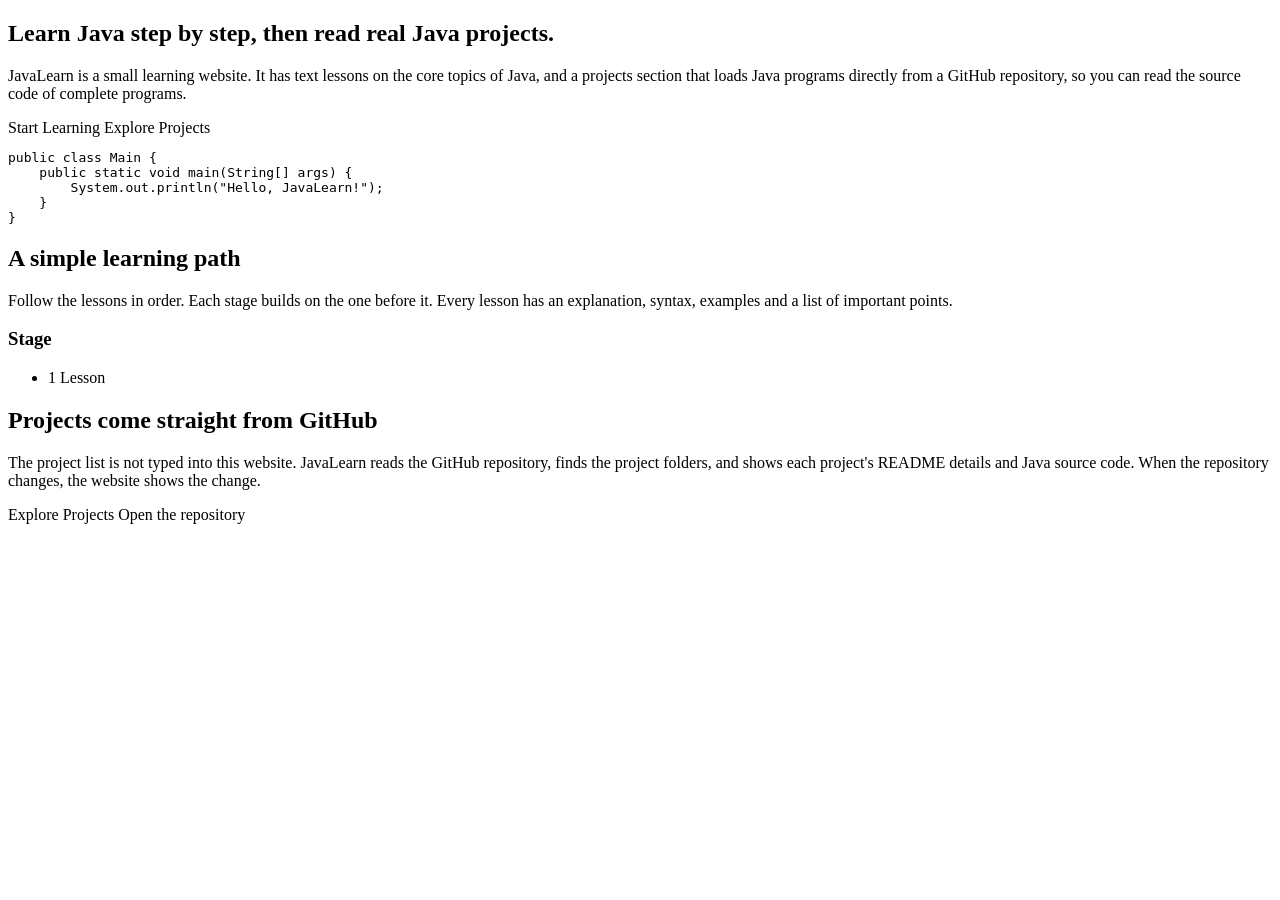
==== src/main/resources/templates/index.html @ 18e4a1ac "Prepare JavaLearn for deployment" ====
<!DOCTYPE html>
<html lang="en" xmlns:th="http://www.thymeleaf.org">
<head th:replace="~{pages :: head('JavaLearn - Learn Java and read real Java projects')}"></head>
<body>
<header th:replace="~{pages :: header('home')}"></header>

<main>
    <section class="hero">
        <div class="container hero-grid">
            <div>
                <h1>Learn Java step by step, then read real Java projects.</h1>
                <p class="lead">
                    JavaLearn is a small learning website. It has text lessons on the core topics of Java,
                    and a projects section that loads Java programs directly from a GitHub repository,
                    so you can read the source code of complete programs.
                </p>
                <div class="button-row">
                    <a class="button primary" th:href="@{/learn}">Start Learning</a>
                    <a class="button" th:href="@{/projects}">Explore Projects</a>
                </div>
            </div>
<pre class="hero-code" aria-label="A small Java program"><code>public class Main {
    public static void main(String[] args) {
        System.out.println("Hello, JavaLearn!");
    }
}</code></pre>
        </div>
    </section>

    <section class="section">
        <div class="container">
            <h2>A simple learning path</h2>
            <p class="section-intro">
                Follow the lessons in order. Each stage builds on the one before it.
                Every lesson has an explanation, syntax, examples and a list of important points.
            </p>

            <div class="path">
                <div class="path-stage" th:each="stage : ${stages}">
                    <h3 th:text="${stage.key}">Stage</h3>
                    <ul class="lesson-list compact">
                        <li th:each="lesson : ${stage.value}">
                            <span class="num" th:text="${lesson.number}">1</span>
                            <a th:href="@{/learn/{slug}(slug=${lesson.slug})}" th:text="${lesson.title}">Lesson</a>
                        </li>
                    </ul>
                </div>
            </div>
        </div>
    </section>

    <section class="section alt">
        <div class="container two-col">
            <div>
                <h2>Projects come straight from GitHub</h2>
                <p>
                    The project list is not typed into this website. JavaLearn reads the GitHub repository,
                    finds the project folders, and shows each project's README details and Java source code.
                    When the repository changes, the website shows the change.
                </p>
            </div>
            <div class="button-row align-end">
                <a class="button primary" th:href="@{/projects}">Explore Projects</a>
                <a class="button" th:href="${@service.repoUrl}" target="_blank" rel="noopener">Open the repository</a>
            </div>
        </div>
    </section>
</main>

<footer th:replace="~{pages :: footer}"></footer>
</body>
</html>
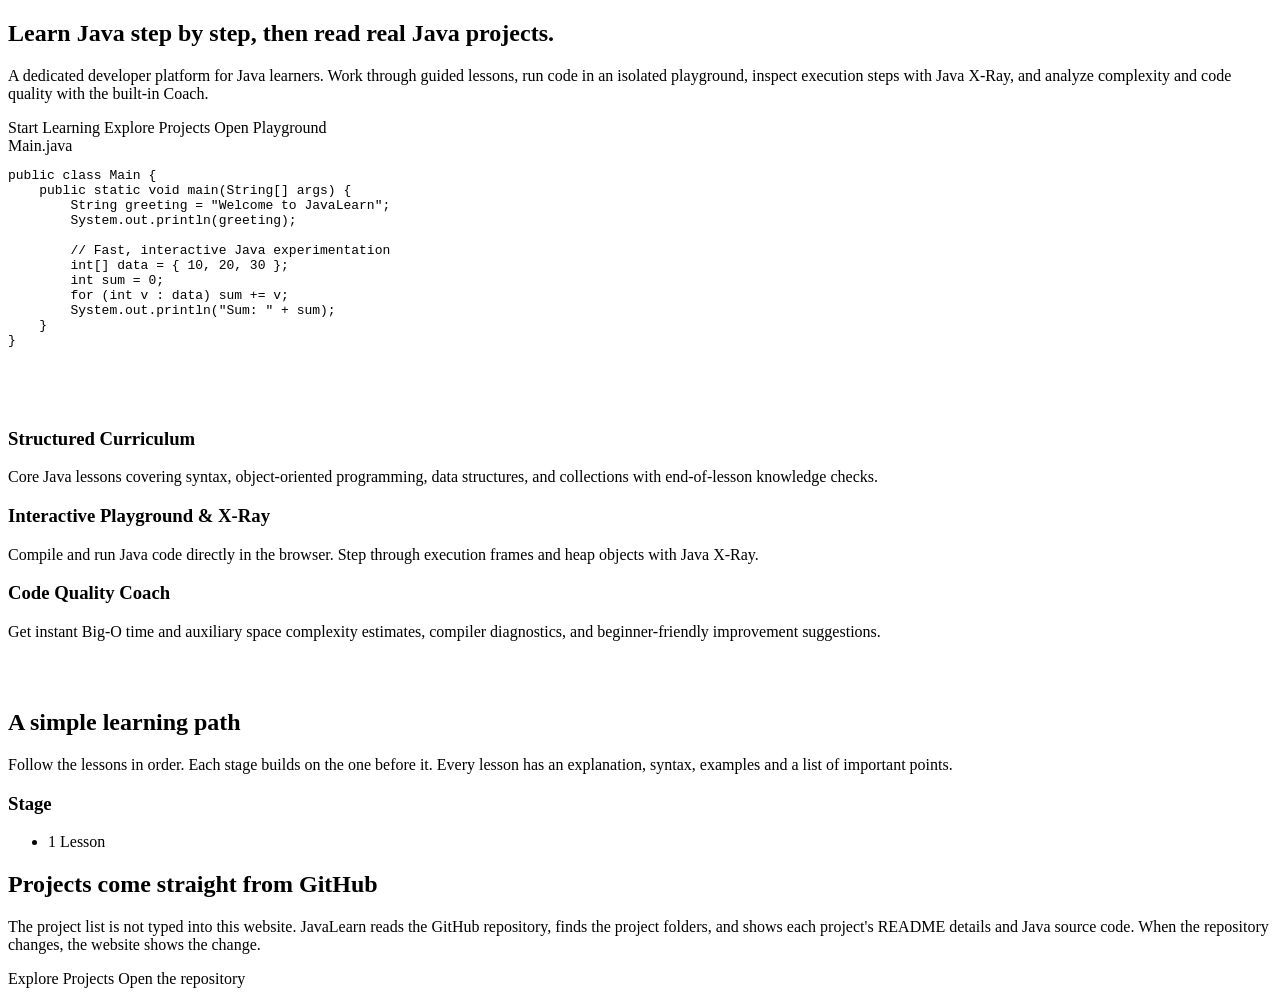
==== commit 05fccd7b: "Replace JavaLearn with updated version" ====
--- a/src/main/resources/templates/index.html
+++ b/src/main/resources/templates/index.html
@@ -10,20 +10,59 @@
             <div>
                 <h1>Learn Java step by step, then read real Java projects.</h1>
                 <p class="lead">
-                    JavaLearn is a small learning website. It has text lessons on the core topics of Java,
-                    and a projects section that loads Java programs directly from a GitHub repository,
-                    so you can read the source code of complete programs.
+                    A dedicated developer platform for Java learners. Work through guided lessons,
+                    run code in an isolated playground, inspect execution steps with Java X-Ray,
+                    and analyze complexity and code quality with the built-in Coach.
                 </p>
                 <div class="button-row">
                     <a class="button primary" th:href="@{/learn}">Start Learning</a>
                     <a class="button" th:href="@{/projects}">Explore Projects</a>
+                    <a class="button" th:href="@{/sandbox}">Open Playground</a>
                 </div>
             </div>
-<pre class="hero-code" aria-label="A small Java program"><code>public class Main {
+            <div class="hero-window" aria-label="Java Code Sample">
+                <div class="hero-window-header">
+                    <div class="window-dots" aria-hidden="true">
+                        <span class="window-dot"></span>
+                        <span class="window-dot"></span>
+                        <span class="window-dot"></span>
+                    </div>
+                    <span class="window-title">Main.java</span>
+                    <span style="width: 2rem;"></span>
+                </div>
+                <pre class="hero-code"><code>public class Main {
     public static void main(String[] args) {
-        System.out.println("Hello, JavaLearn!");
+        String greeting = "Welcome to JavaLearn";
+        System.out.println(greeting);
+        
+        // Fast, interactive Java experimentation
+        int[] data = { 10, 20, 30 };
+        int sum = 0;
+        for (int v : data) sum += v;
+        System.out.println("Sum: " + sum);
     }
 }</code></pre>
+            </div>
+        </div>
+    </section>
+
+    <!-- Platform Capabilities -->
+    <section class="section" style="padding-top: 3rem; padding-bottom: 2rem;">
+        <div class="container">
+            <div class="feature-grid">
+                <div class="feature-card">
+                    <h3>Structured Curriculum</h3>
+                    <p>Core Java lessons covering syntax, object-oriented programming, data structures, and collections with end-of-lesson knowledge checks.</p>
+                </div>
+                <div class="feature-card">
+                    <h3>Interactive Playground &amp; X-Ray</h3>
+                    <p>Compile and run Java code directly in the browser. Step through execution frames and heap objects with Java X-Ray.</p>
+                </div>
+                <div class="feature-card">
+                    <h3>Code Quality Coach</h3>
+                    <p>Get instant Big-O time and auxiliary space complexity estimates, compiler diagnostics, and beginner-friendly improvement suggestions.</p>
+                </div>
+            </div>
         </div>
     </section>
 
